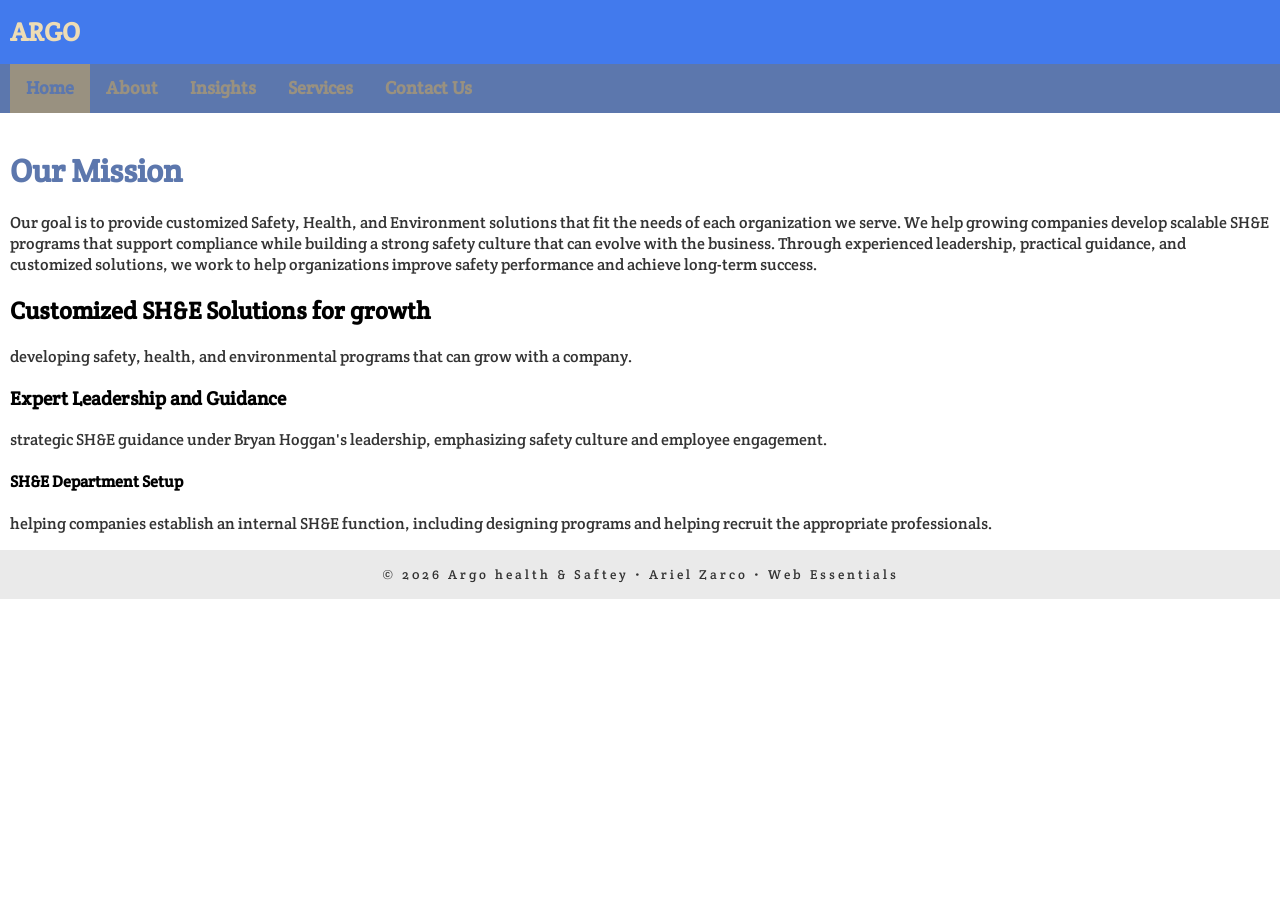
==== index.html @ beaf5c40 "unfinished Argo project Website" ====
<!doctype html>
<html lang="en">

<head>
    <meta charset="UTF-8">
    <meta name="description"
        content="My site is for businesses that don't have safety procedures in place to prevent injury and death." />
    <meta name="author" content="Ariel Zarco" />
    <meta name="viewport" content="width=device-width, initial-scale=1">
    <title>ARGO</title>

    <link rel="preconnect" href="https://fonts.googleapis.com">
    <link rel="preconnect" href="https://fonts.gstatic.com" crossorigin>
    <link href="https://fonts.googleapis.com/css2?family=Crete+Round:ital@0;1&display=swap" rel="stylesheet">

    <link rel="stylesheet" href="styles.css">
</head>

<body>
    <!-- start the page header -->
    <header>
        <span>ARGO</span>
    </header>

    <!-- start the page navigation -->
    <nav>
        <ul>
            <li class="active"><a href="index.html">Home</a></li>
            <li><a href="about.html">About</a></li>
            <li><a href="insights.html">Insights</a></li>
            <li><a href="services.html">Services</a></li>
            <li><a href="contact-us.html">Contact Us</a></li>
        </ul>
    </nav>

    <!-- start the page main -->
    <main>
        <h1>Our Mission</h1>
        <p>
            Our goal is to provide customized Safety, Health, and Environment solutions that fit the needs of each
            organization we serve. We help growing companies develop scalable SH&E programs that support compliance
            while building a strong safety culture that can evolve with the business. Through experienced leadership,
            practical guidance, and customized solutions, we work to help organizations improve safety performance and
            achieve long-term success. </p>

        <h2>Customized SH&E Solutions for growth </h2>
        <p>
            developing safety, health, and environmental programs that can grow with a company. </p>

        <h3> Expert Leadership and Guidance</h3>
        <p>
            strategic SH&E guidance under Bryan Hoggan's leadership, emphasizing safety culture and employee engagement.
        </p>

        <h4>SH&E Department Setup</h4>
        <p> helping companies establish an internal SH&E function, including designing programs and helping recruit the
            appropriate professionals.</p>
    </main>

    <!-- start the page footer -->
    <footer>
        <p>&copy; 2026 Argo health & Saftey &bull; Ariel Zarco &bull; Web Essentials</p>
    </footer>
</body>

</html>
---- styles.css ----
body {
    font-family: Crete Round, Serif;
    margin: 0;
}

header {
    background-color: #427AED;
    padding: 1rem 10px;
    /* text-align: center; */
}

header span {
    color: #EDDCB5;
    font-size: 1.6rem;
    font-weight: 700;
}

nav {
    background-color: #5C77AD;
}

nav ul {
    margin: 0;
    list-style-type: none;
    padding: 0 10px;
    /* justify-content: center; */
    display: flex;
}

nav a {
    padding: .83rem 1rem;
    display: block;
    text-decoration: none;
    color: #999180;
    font-size: 1.1rem;
    font-weight: 700;
}

nav li a:hover {
    color: white;
}

nav li.active a {
    background-color: #999180;
    color: #5C77AD;
}

main {
    padding: 1rem 10px;
}

main h1 {
    color: #5C77AD;
}

main h2 {
    color: ;
}

main p {
    margin: 0;
    color: #333;
}

main ol {
    padding: .5rem 30px;
    background-color: black;
}

main dl dt {
    color: aqua;
    font-weight: 700;
    margin-top: 1rem;
}

main dl dd {
    color: aquamarine;
    font-weight: .9rem;
    margin-top: 20px;
}

main ul {
    list-style-type: circle;
}

main ul li {
    line-height: 125%;
    margin-bottom: .5rem;
    font-size: .9rem;
}

main strong {
    font-weight: 700;
    color: black;
}

main em {
    font-weight: 300;
}

main address {
    font-style: normal;
    background-color: #427AED;
    padding: .5rem;
    border-radius: 10px;
    border: 10px dashed #EDDCB5;
}

main a {
    color: beige;
}

main a:hover {
    color: #5C77AD;
}

footer {
    background-color: #eaeaea;
    text-align: center;
    padding: 1rem 0;
}

footer p {
    margin: 0;
    font-size: .8rem;
    color: #333;
    letter-spacing: 3px;
}
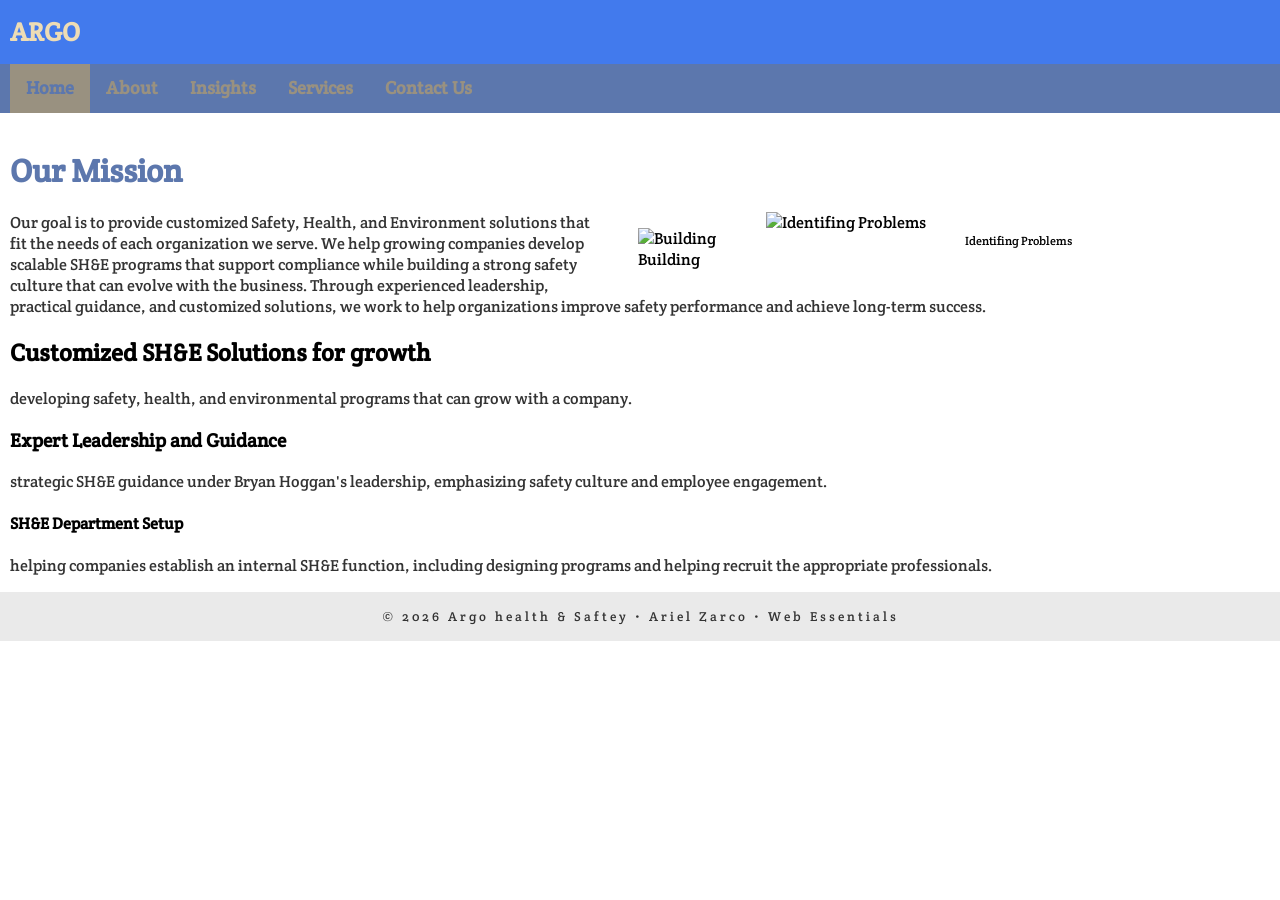
==== commit 1890f597: "Added Images" ====
--- a/index.html
+++ b/index.html
@@ -29,13 +29,24 @@
             <li><a href="about.html">About</a></li>
             <li><a href="insights.html">Insights</a></li>
             <li><a href="services.html">Services</a></li>
-            <li><a href="contact-us.html">Contact Us</a></li>
+            <li><a href="contact us.html">Contact Us</a></li>
         </ul>
     </nav>
 
     <!-- start the page main -->
     <main>
         <h1>Our Mission</h1>
+
+        <figure class="wrapped">
+            <img src="images/identifing problems.jpg" alt="Identifing Problems" width="300" height="300">
+            <figcaption> Identifing Problems </figcaption>
+        </figure>
+
+        <figure>
+            <img src="images/buildingg.jpg" alt="Building" width="300" height="300">
+            <figcaption>Building</figcaption>
+        </figure>
+
         <p>
             Our goal is to provide customized Safety, Health, and Environment solutions that fit the needs of each
             organization we serve. We help growing companies develop scalable SH&E programs that support compliance
--- a/styles.css
+++ b/styles.css
@@ -98,12 +98,12 @@
     font-weight: 300;
 }
 
-main address {
+address {
     font-style: normal;
-    background-color: #427AED;
+    background-color: #999180;
     padding: .5rem;
     border-radius: 10px;
-    border: 10px dashed #EDDCB5;
+    border: 5px circle #EDDCB5;
 }
 
 main a {
@@ -125,4 +125,39 @@
     font-size: .8rem;
     color: #333;
     letter-spacing: 3px;
+}
+
+figure {
+    float: right;
+}
+
+figure.wrapped {
+    margin: 0 0 0 10px;
+    width: 40%;
+    float: right;
+}
+figure.wrapped img {
+    width: 100%;
+    height: auto;
+}
+
+figure.wrapped figcaption{
+    text-align: center;
+    font-size: .75rem;
+}
+/* Gallery Stuff */
+div.gallery {
+    display: flex;
+    flex-wrap: wrap;
+    gap: 20px 10px;
+}
+
+div.gallery figure {
+    margin: 0;
+}
+
+div.gallery figcaption {
+    text-align: center;
+    font-size: .8rem;
+    color: #376259;
 }
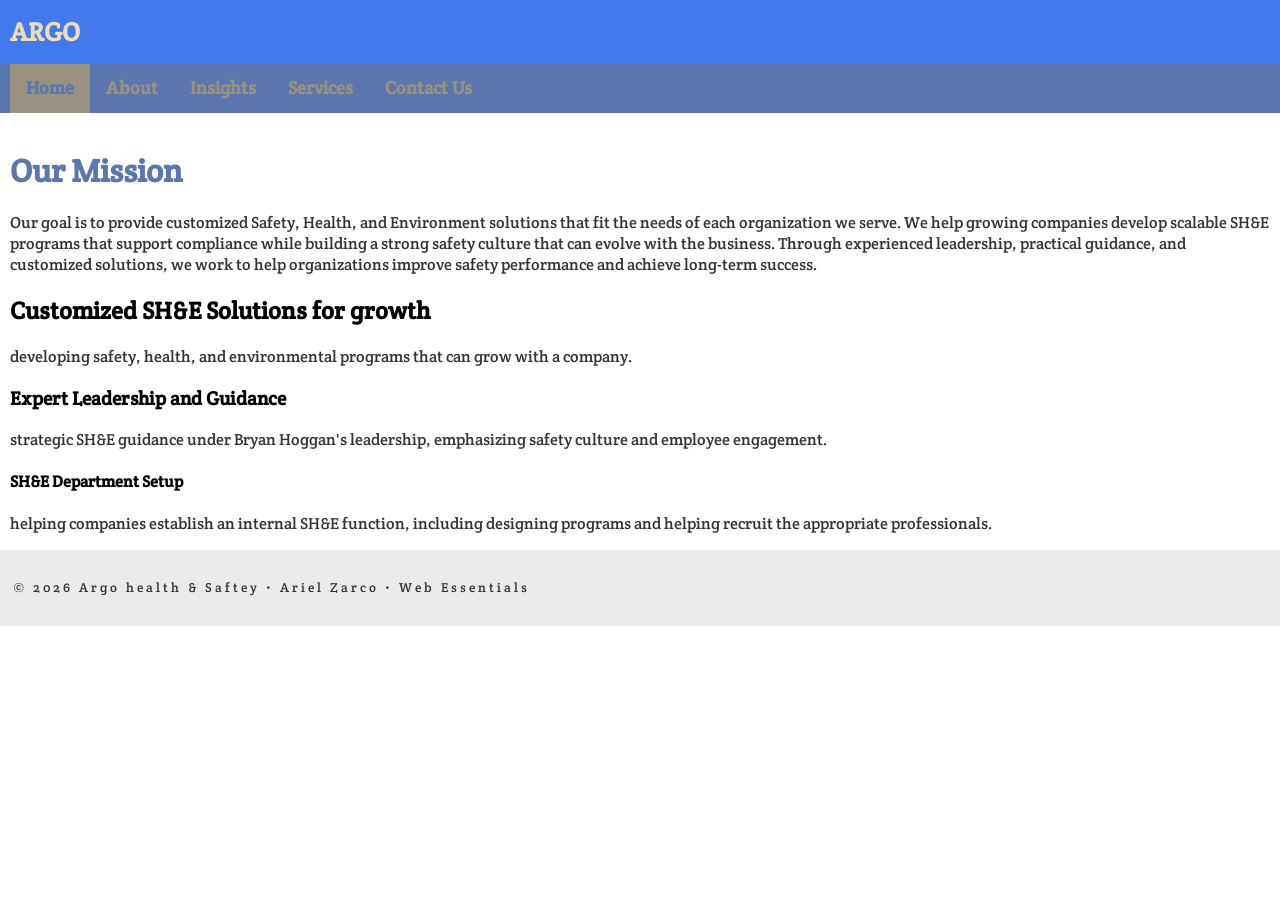
==== commit de644dc8: "Unfinished footer quick link and h1 and h2" ====
--- a/index.html
+++ b/index.html
@@ -37,15 +37,46 @@
     <main>
         <h1>Our Mission</h1>
 
-        <figure class="wrapped">
-            <img src="images/identifing problems.jpg" alt="Identifing Problems" width="300" height="300">
-            <figcaption> Identifing Problems </figcaption>
+        <div class="gallery">
+            
+<!--         
+        <figure>
+            <img src="images/identifing problem.jpg" alt="Identifing Problems" width="300" height="300">
         </figure>
 
         <figure>
-            <img src="images/buildingg.jpg" alt="Building" width="300" height="300">
-            <figcaption>Building</figcaption>
+            <img src="images/building.jpg" alt="Building" width="300" height="300">
         </figure>
+
+        <figure>
+            <img src="images/consulting.jpg" alt="Building" width="300" height="300">
+        </figure>
+
+        <figure>
+            <img src="images/layout.jpg" alt="Building" width="300" height="300">
+        </figure>
+
+        <figure>
+            <img src="images/action.jpg" alt="Building" width="300" height="300">
+        </figure>
+
+        <figure>
+            <img src="images/observation.jpg" alt="Building" width="300" height="300">
+        </figure>
+
+        <figure>
+            <img src="images/planning.jpg" alt="Building" width="300" height="300">
+        </figure>
+
+        <figure>
+            <img src="images/proccess.jpg" alt="Building" width="300" height="300">
+        </figure>
+
+        <figure>
+            <img src="images/safety.jpg" alt="Building" width="300" height="300">
+        </figure> -->
+       
+        </div>
 
         <p>
             Our goal is to provide customized Safety, Health, and Environment solutions that fit the needs of each
--- a/styles.css
+++ b/styles.css
@@ -67,6 +67,20 @@
     background-color: black;
 }
 
+footer li a {
+    color: #999180;
+    display: block;
+    padding: .83rem 1rem;
+    text-decoration: none;
+    color: #999180;
+    font-size: 1.1rem;
+    font-weight: 700;
+}
+
+footer li a:hover {
+    color: white;
+}
+
 main dl dt {
     color: aqua;
     font-weight: 700;
@@ -118,6 +132,7 @@
     background-color: #eaeaea;
     text-align: center;
     padding: 1rem 0;
+    clear: both;
 }
 
 footer p {
@@ -125,6 +140,8 @@
     font-size: .8rem;
     color: #333;
     letter-spacing: 3px;
+    text-align: left;
+    padding: .83rem;
 }
 
 figure {
@@ -136,15 +153,17 @@
     width: 40%;
     float: right;
 }
+
 figure.wrapped img {
     width: 100%;
     height: auto;
 }
 
-figure.wrapped figcaption{
+figure.wrapped figcaption {
     text-align: center;
     font-size: .75rem;
 }
+
 /* Gallery Stuff */
 div.gallery {
     display: flex;
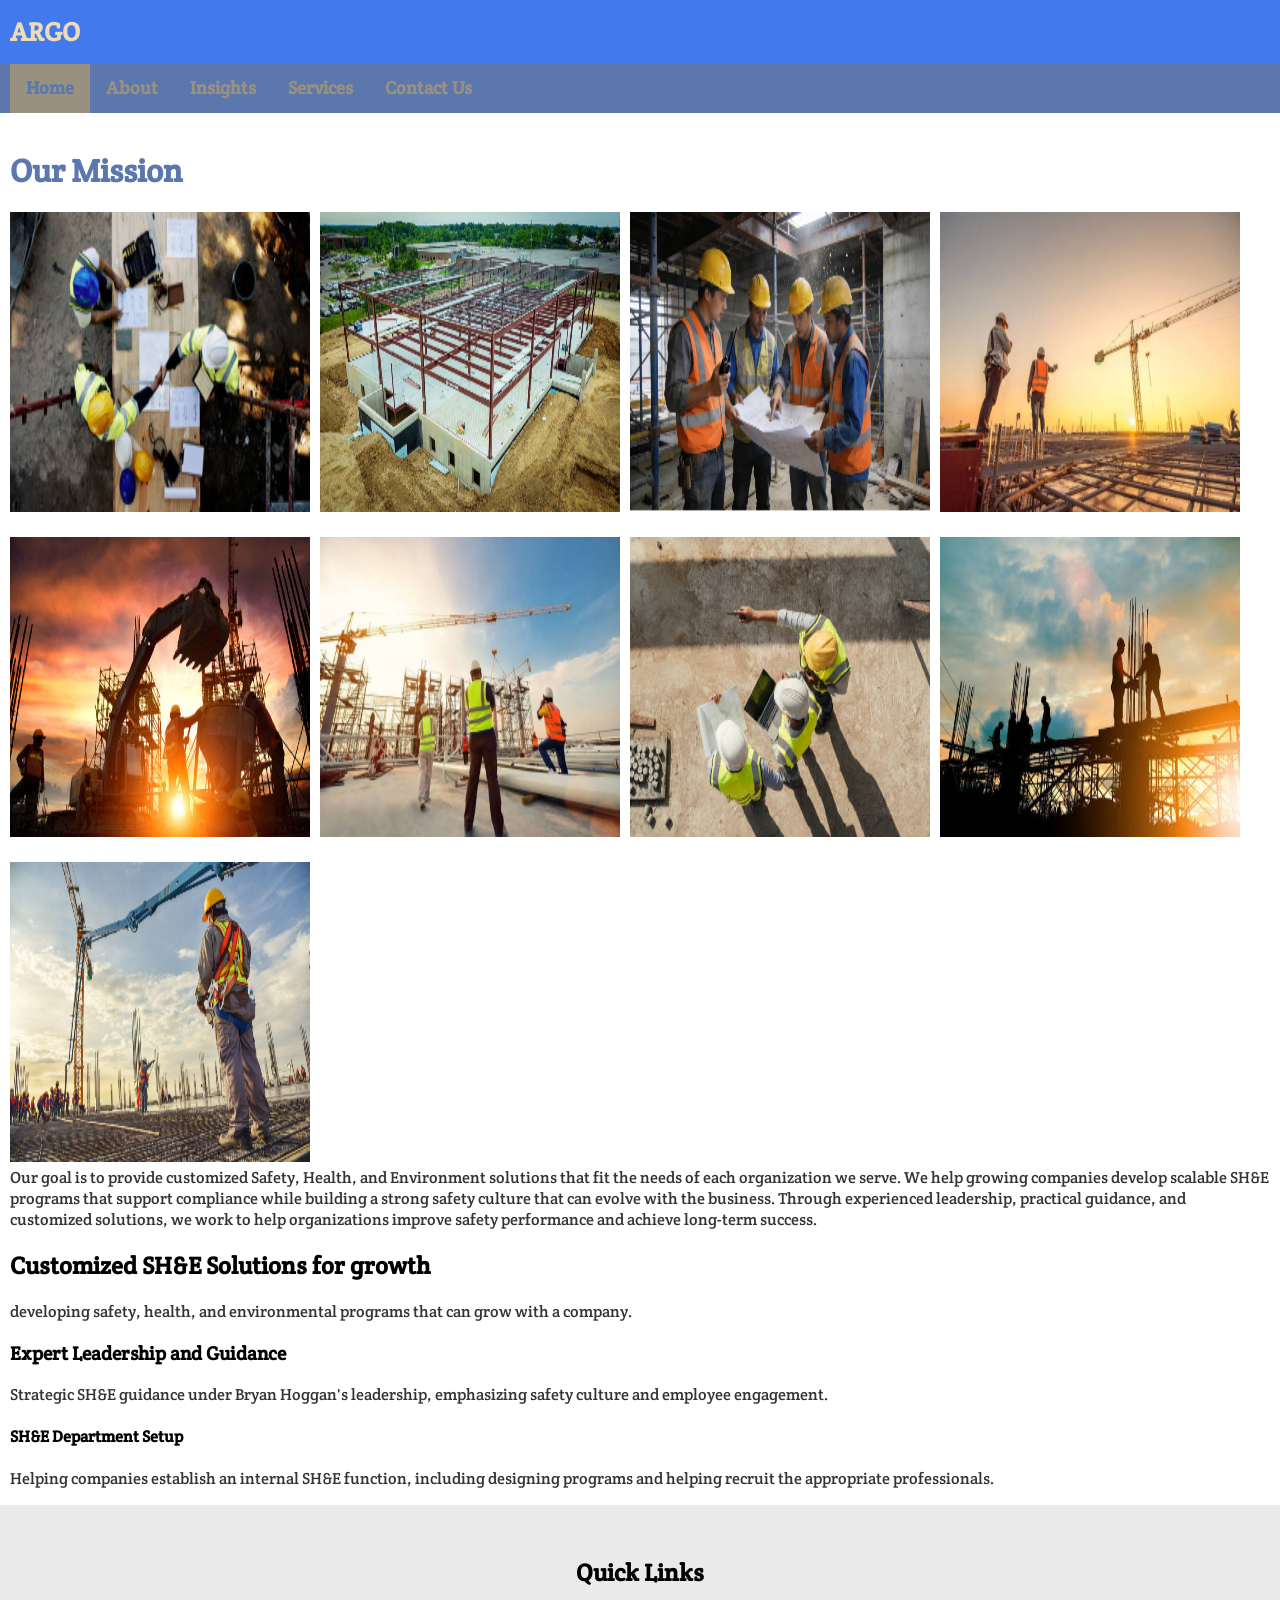
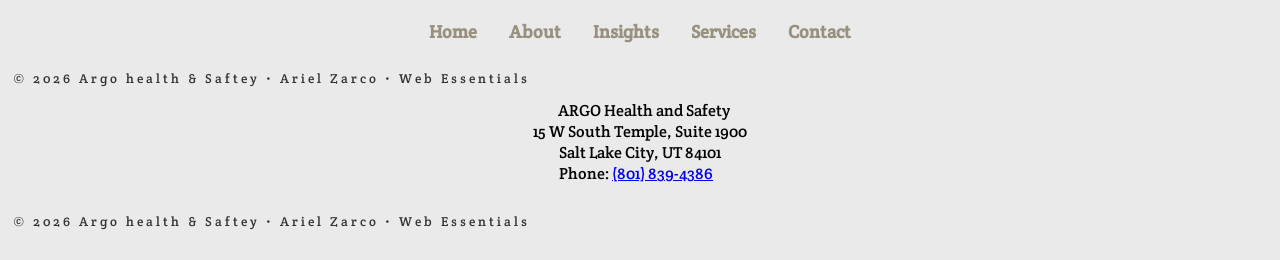
==== commit e22d5c0b: "Finished 05" ====
--- a/index.html
+++ b/index.html
@@ -38,44 +38,44 @@
         <h1>Our Mission</h1>
 
         <div class="gallery">
-            
-<!--         
-        <figure>
-            <img src="images/identifing problem.jpg" alt="Identifing Problems" width="300" height="300">
-        </figure>
 
-        <figure>
-            <img src="images/building.jpg" alt="Building" width="300" height="300">
-        </figure>
 
-        <figure>
-            <img src="images/consulting.jpg" alt="Building" width="300" height="300">
-        </figure>
+            <figure>
+                <img src="images/identifing problem.jpg" alt="Identifing Problems" width="300" height="300">
+            </figure>
 
-        <figure>
-            <img src="images/layout.jpg" alt="Building" width="300" height="300">
-        </figure>
+            <figure>
+                <img src="images/building.jpg" alt="Building" width="300" height="300">
+            </figure>
 
-        <figure>
-            <img src="images/action.jpg" alt="Building" width="300" height="300">
-        </figure>
+            <figure>
+                <img src="images/consulting.jpg" alt="Building" width="300" height="300">
+            </figure>
 
-        <figure>
-            <img src="images/observation.jpg" alt="Building" width="300" height="300">
-        </figure>
+            <figure>
+                <img src="images/layout.jpg" alt="Building" width="300" height="300">
+            </figure>
 
-        <figure>
-            <img src="images/planning.jpg" alt="Building" width="300" height="300">
-        </figure>
+            <figure>
+                <img src="images/action.jpg" alt="Building" width="300" height="300">
+            </figure>
 
-        <figure>
-            <img src="images/proccess.jpg" alt="Building" width="300" height="300">
-        </figure>
+            <figure>
+                <img src="images/observation.jpg" alt="Building" width="300" height="300">
+            </figure>
 
-        <figure>
-            <img src="images/safety.jpg" alt="Building" width="300" height="300">
-        </figure> -->
-       
+            <figure>
+                <img src="images/planning.jpg" alt="Building" width="300" height="300">
+            </figure>
+
+            <figure>
+                <img src="images/proccess.jpg" alt="Building" width="300" height="300">
+            </figure>
+
+            <figure>
+                <img src="images/safety.jpg" alt="Building" width="300" height="300">
+            </figure>
+
         </div>
 
         <p>
@@ -91,17 +91,44 @@
 
         <h3> Expert Leadership and Guidance</h3>
         <p>
-            strategic SH&E guidance under Bryan Hoggan's leadership, emphasizing safety culture and employee engagement.
+            Strategic SH&E guidance under Bryan Hoggan's leadership, emphasizing safety culture and employee engagement.
         </p>
 
         <h4>SH&E Department Setup</h4>
-        <p> helping companies establish an internal SH&E function, including designing programs and helping recruit the
+        <p> Helping companies establish an internal SH&E function, including designing programs and helping recruit the
             appropriate professionals.</p>
     </main>
 
     <!-- start the page footer -->
     <footer>
+
+        <footer class="site-footer">
+
+            <h2>Quick Links</h2>
+            <ul>
+                <li><a href="index.html">Home</a></li>
+                <li><a href="about.html">About</a></li>
+                <li><a href="insights.html">Insights</a></li>
+                <li><a href="services.html">Services</a></li>
+                <li><a href="contact us.html">Contact</a></li>
+            </ul>
+
+
+            <p>&copy; 2026 Argo health & Saftey &bull; Ariel Zarco &bull; Web Essentials</p>
+
+
+            <footer-address>
+                ARGO Health and Safety<br>
+                15 W South Temple, Suite 1900 <br>
+                Salt Lake City, UT 84101<br>
+                Phone: <a href="tel:(801) 839-4386">(801) 839-4386</a>
+            </footer-address>
+
+            <!-- <p>&copy; 2026 Argo health & Saftey &bull; Ariel Zarco &bull; Web Essentials</p> -->
+        </footer>
+
         <p>&copy; 2026 Argo health & Saftey &bull; Ariel Zarco &bull; Web Essentials</p>
+
     </footer>
 </body>
 
--- a/styles.css
+++ b/styles.css
@@ -65,6 +65,76 @@
 main ol {
     padding: .5rem 30px;
     background-color: black;
+}
+
+main dl dt {
+    color: aqua;
+    font-weight: 700;
+    margin-top: 1rem;
+}
+
+main dl dd {
+    color: aquamarine;
+    font-weight: .9rem;
+    margin-top: 20px;
+}
+
+main ul {
+    list-style-type: circle;
+}
+
+main ul li {
+    line-height: 125%;
+    margin-bottom: .5rem;
+    font-size: .9rem;
+}
+
+main strong {
+    font-weight: 700;
+    color: black;
+}
+
+main em {
+    font-weight: 300;
+}
+
+address {
+    font-style: normal;
+    background-color: #999180;
+    padding: .5rem;
+    border-radius: 0px;
+}
+
+footer-address {
+     font-style: normal;
+    /* background-color: #999180; */
+    padding: .5rem;
+    border-radius: 10px;
+    border: 5px circle #EDDCB5;
+}
+
+main a {
+    color: beige;
+}
+
+main a:hover {
+    color: #5C77AD;
+}
+
+footer {
+    background-color: #eaeaea;
+    text-align: center;
+    padding: 1rem 0;
+    clear: both;
+}
+
+footer p {
+    margin: 0;
+    font-size: .8rem;
+    color: #333;
+    letter-spacing: 3px;
+    text-align: left;
+    padding: .83rem;
 }
 
 footer li a {
@@ -77,71 +147,81 @@
     font-weight: 700;
 }
 
+footer ul {
+    margin: 0;
+    list-style-type: none;
+    padding: 0 10px;
+    justify-content: center;
+    display: flex;
+
+}
+
 footer li a:hover {
     color: white;
 }
 
-main dl dt {
-    color: aqua;
-    font-weight: 700;
-    margin-top: 1rem;
-}
-
-main dl dd {
-    color: aquamarine;
-    font-weight: .9rem;
-    margin-top: 20px;
-}
-
-main ul {
-    list-style-type: circle;
-}
-
-main ul li {
-    line-height: 125%;
-    margin-bottom: .5rem;
-    font-size: .9rem;
-}
-
-main strong {
-    font-weight: 700;
-    color: black;
-}
-
-main em {
-    font-weight: 300;
-}
-
-address {
-    font-style: normal;
-    background-color: #999180;
-    padding: .5rem;
-    border-radius: 10px;
-    border: 5px circle #EDDCB5;
-}
-
-main a {
-    color: beige;
-}
-
-main a:hover {
-    color: #5C77AD;
-}
-
-footer {
-    background-color: #eaeaea;
-    text-align: center;
-    padding: 1rem 0;
-    clear: both;
-}
-
-footer p {
-    margin: 0;
-    font-size: .8rem;
-    color: #333;
-    letter-spacing: 3px;
-    text-align: left;
-    padding: .83rem;
+
+.footer-signup {
+    max-width: 400px;
+    width: 100%;
+}
+
+.footer-signup h3 {
+    margin-bottom: 10px;
+    font-size: 1.2rem;
+}
+
+.footer-signup p {
+    font-size: 0.9rem;
+    color: #444;
+    margin-bottom: 15px;
+}
+
+.signup-form {
+    display: block;
+    gap: 10px;
+}
+
+.signup-input {
+    flex: 1;
+    padding: 10px 15px;
+    border: 1px solid #444;
+    border-radius: 4px;
+    background-color: #333;
+    color: #fff;
+    font-size: 0.9rem;
+}
+
+.signup-input:focus {
+    outline: none;
+    border-color: #007bff;
+}
+
+.signup-btn {
+    padding: 10px 20px;
+    background-color: #007bff;
+    color: white;
+    border: none;
+    border-radius: 4px;
+    cursor: pointer;
+    font-weight: bold;
+    transition: background 0.2s ease;
+}
+
+.signup-btn:hover {
+    background-color: #0056b3;
+}
+
+/* Responsive adjustments */
+@media (max-width: 768px) {
+    .footer-container {
+        flex-direction: column;
+        text-align: center;
+    }
+
+    .signup-form {
+        flex-direction: column;
+    }
 }
 
 figure {
@@ -179,4 +259,136 @@
     text-align: center;
     font-size: .8rem;
     color: #376259;
+}
+
+/* Layout container that splits text left and box right */
+.page-container {
+    display: flex;
+    max-width: 1100px;
+    margin: 40px auto;
+    padding: 0 20px;
+    gap: 50px;
+    align-items: center;
+    /* Vertically centers the text and the box */
+}
+
+/* Style for the text area */
+.content-side {
+    flex: 1;
+    font-family: -apple-system, BlinkMacSystemFont, "Segoe UI", Roboto, sans-serif;
+    color: #333333;
+}
+
+.content-side h1 {
+    font-size: 2.5rem;
+    margin-bottom: 20px;
+    color: #111111;
+}
+
+.content-side p {
+    font-size: 1.1rem;
+    line-height: 1.6;
+    margin-bottom: 16px;
+    color: #555555;
+}
+
+/* Style for the form side container */
+.form-side {
+    flex: 1;
+    display: flex;
+    justify-content: flex-end;
+    /* Pushes the box to the far right */
+}
+
+/* The actual meeting box styling */
+.meeting-box {
+    width: 100%;
+    max-width: 450px;
+    padding: 24px;
+    background-color: #ffffff;
+    border-radius: 12px;
+    box-shadow: 0 4px 20px rgba(0, 0, 0, 0.08);
+    border: 1px solid #eeeeee;
+    font-family: -apple-system, BlinkMacSystemFont, "Segoe UI", Roboto, sans-serif;
+}
+
+.meeting-box h3 {
+    margin-top: 0;
+    margin-bottom: 20px;
+    color: #111111;
+    font-size: 1.5rem;
+    text-align: center;
+}
+
+.form-group-row {
+    display: flex;
+    gap: 12px;
+}
+
+.form-group-row .form-group {
+    flex: 1;
+}
+
+.form-group {
+    margin-bottom: 16px;
+    display: flex;
+    flex-direction: column;
+}
+
+.form-group label {
+    margin-bottom: 6px;
+    color: #555555;
+    font-size: 0.875rem;
+    font-weight: 500;
+}
+
+.form-group input,
+.form-group textarea {
+    padding: 10px 12px;
+    border: 1px solid #cccccc;
+    border-radius: 6px;
+    font-size: 0.95rem;
+    color: #333333;
+    transition: border-color 0.2s ease;
+}
+
+.form-group input:focus,
+.form-group textarea:focus {
+    outline: none;
+    border-color: #0076ff;
+}
+
+.form-group textarea {
+    resize: vertical;
+}
+
+.submit-btn {
+    width: 100%;
+    padding: 12px;
+    background-color: #0076ff;
+    color: #ffffff;
+    border: none;
+    border-radius: 6px;
+    font-size: 1rem;
+    font-weight: 600;
+    cursor: pointer;
+    transition: background-color 0.2s ease;
+}
+
+.submit-btn:hover {
+    background-color: #0056b3;
+}
+
+/* Mobile Responsive Fix: Stacks layout vertically on small screens */
+@media (max-width: 768px) {
+    .page-container {
+        flex-direction: column;
+        text-align: center;
+        gap: 30px;
+    }
+
+    .form-side {
+        justify-content: center;
+        /* Centers the box on mobile devices */
+    }
 }
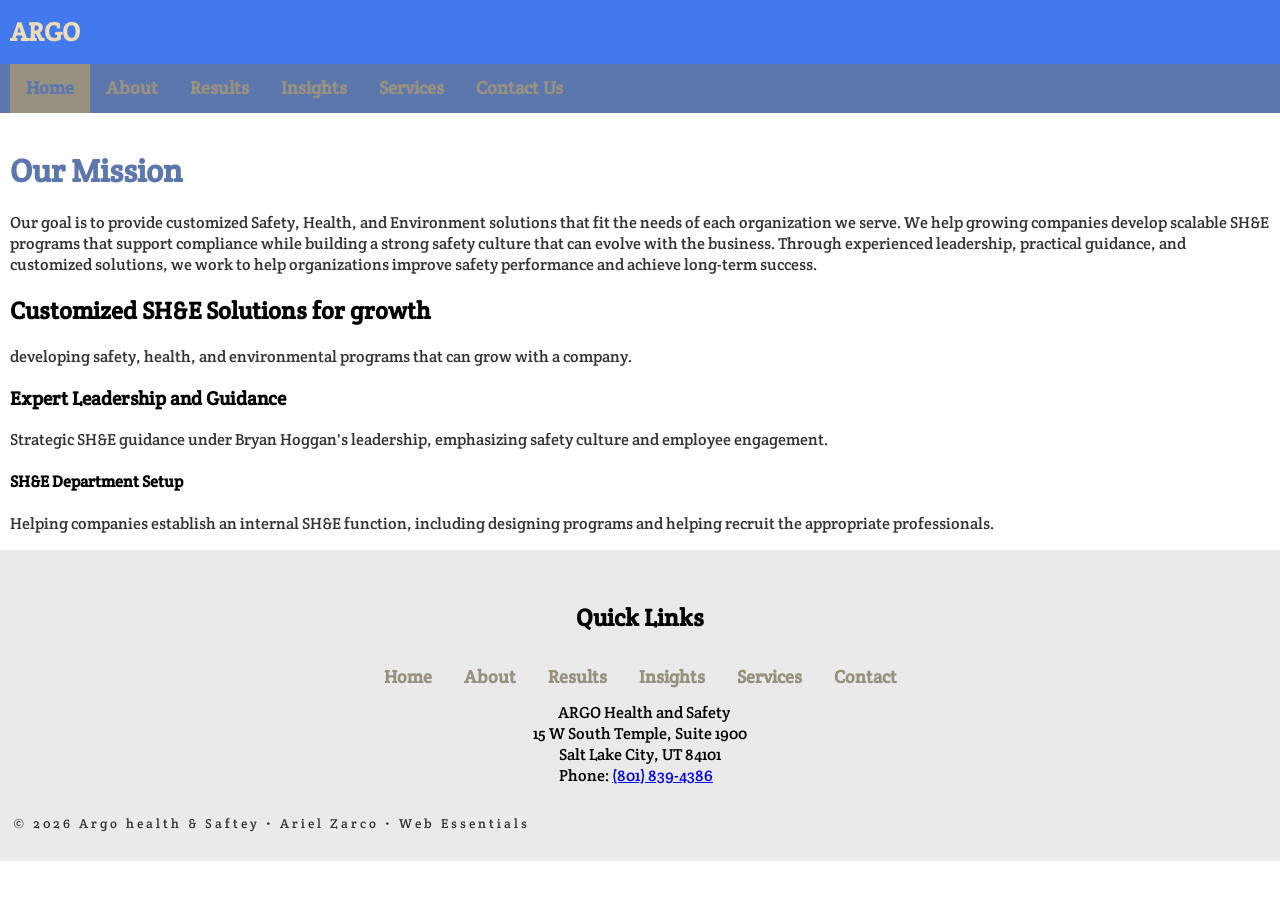
==== commit 9549ade9: "Updated 06 project" ====
--- a/index.html
+++ b/index.html
@@ -27,6 +27,7 @@
         <ul>
             <li class="active"><a href="index.html">Home</a></li>
             <li><a href="about.html">About</a></li>
+            <li><a href="results.html">Results</a></li>
             <li><a href="insights.html">Insights</a></li>
             <li><a href="services.html">Services</a></li>
             <li><a href="contact us.html">Contact Us</a></li>
@@ -36,47 +37,6 @@
     <!-- start the page main -->
     <main>
         <h1>Our Mission</h1>
-
-        <div class="gallery">
-
-
-            <figure>
-                <img src="images/identifing problem.jpg" alt="Identifing Problems" width="300" height="300">
-            </figure>
-
-            <figure>
-                <img src="images/building.jpg" alt="Building" width="300" height="300">
-            </figure>
-
-            <figure>
-                <img src="images/consulting.jpg" alt="Building" width="300" height="300">
-            </figure>
-
-            <figure>
-                <img src="images/layout.jpg" alt="Building" width="300" height="300">
-            </figure>
-
-            <figure>
-                <img src="images/action.jpg" alt="Building" width="300" height="300">
-            </figure>
-
-            <figure>
-                <img src="images/observation.jpg" alt="Building" width="300" height="300">
-            </figure>
-
-            <figure>
-                <img src="images/planning.jpg" alt="Building" width="300" height="300">
-            </figure>
-
-            <figure>
-                <img src="images/proccess.jpg" alt="Building" width="300" height="300">
-            </figure>
-
-            <figure>
-                <img src="images/safety.jpg" alt="Building" width="300" height="300">
-            </figure>
-
-        </div>
 
         <p>
             Our goal is to provide customized Safety, Health, and Environment solutions that fit the needs of each
@@ -108,13 +68,14 @@
             <ul>
                 <li><a href="index.html">Home</a></li>
                 <li><a href="about.html">About</a></li>
+                <li><a href="results.html">Results</a></li>
                 <li><a href="insights.html">Insights</a></li>
                 <li><a href="services.html">Services</a></li>
                 <li><a href="contact us.html">Contact</a></li>
             </ul>
 
 
-            <p>&copy; 2026 Argo health & Saftey &bull; Ariel Zarco &bull; Web Essentials</p>
+            <!-- <p>&copy; 2026 Argo health & Saftey &bull; Ariel Zarco &bull; Web Essentials</p> -->
 
 
             <footer-address>
--- a/styles.css
+++ b/styles.css
@@ -126,6 +126,8 @@
     text-align: center;
     padding: 1rem 0;
     clear: both;
+    min-height: 15dvh;
+    margin-top: auto;
 }
 
 footer p {
